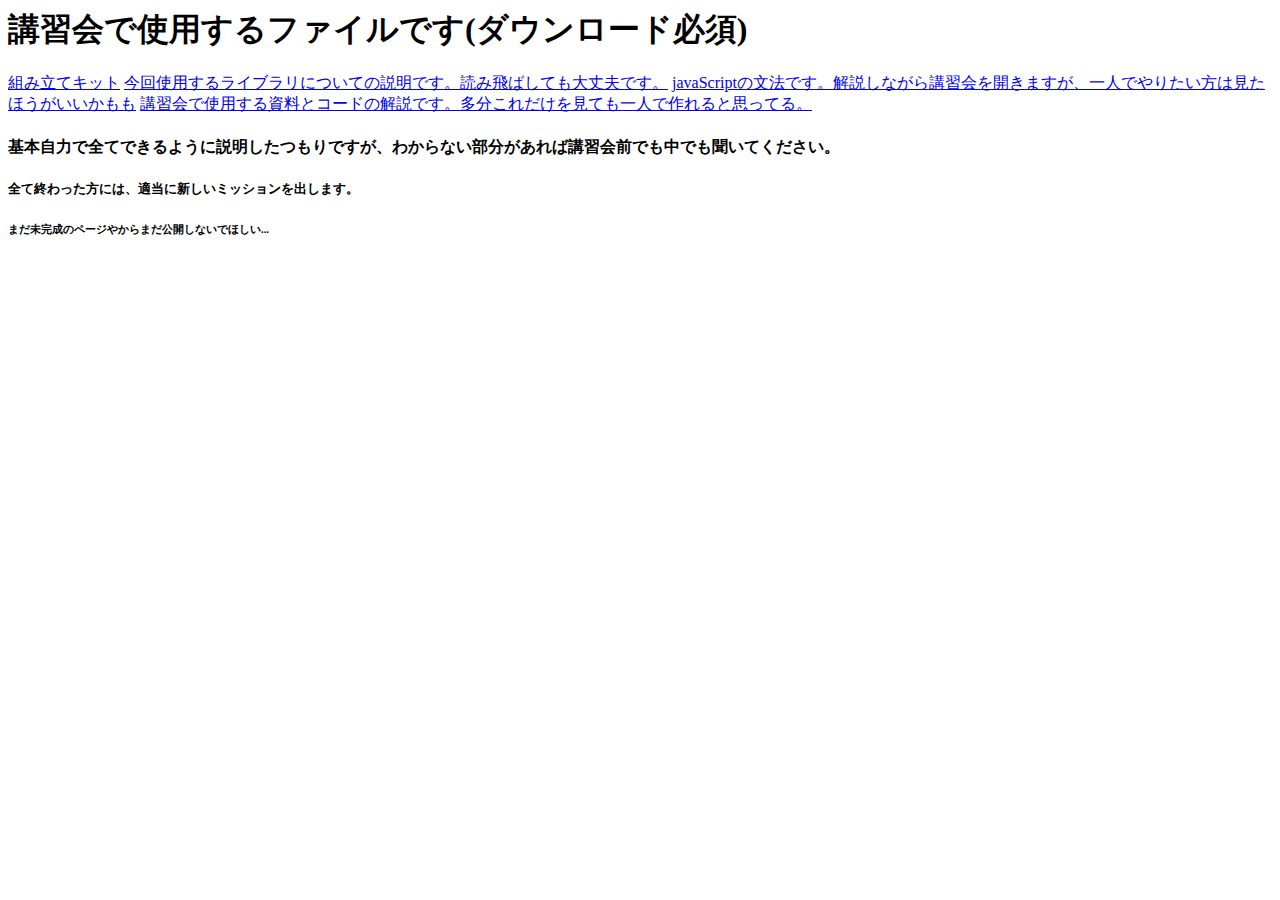
==== index.html @ 8eeca757 "ホームの追加" ====
<html lang="en">
<head>
    <meta charset="UTF-8">
    <meta name="viewport" content="width=device-width, initial-scale=1.0">
    <title>講習会用データまとめ</title>
</head>
<body>
    <h1>講習会で使用するファイルです(ダウンロード必須)</h1>
    <a href="組み立てキット.zip">組み立てキット</a>
    <a href="解説用ページ/index.html">今回使用するライブラリについての説明です。読み飛ばしても大丈夫です。</a>
    <a href="解説用ページ/src.html">javaScriptの文法です。解説しながら講習会を開きますが、一人でやりたい方は見たほうがいいかもも</a>
    <a href="解説用ページ/GameCord.html">講習会で使用する資料とコードの解説です。多分これだけを見ても一人で作れると思ってる。</a>
    <h4>基本自力で全てできるように説明したつもりですが、わからない部分があれば講習会前でも中でも聞いてください。</h4>
    <h5>全て終わった方には、適当に新しいミッションを出します。</h5>
    <h6>まだ未完成のページやからまだ公開しないでほしい...</h6>
</body>
</html>
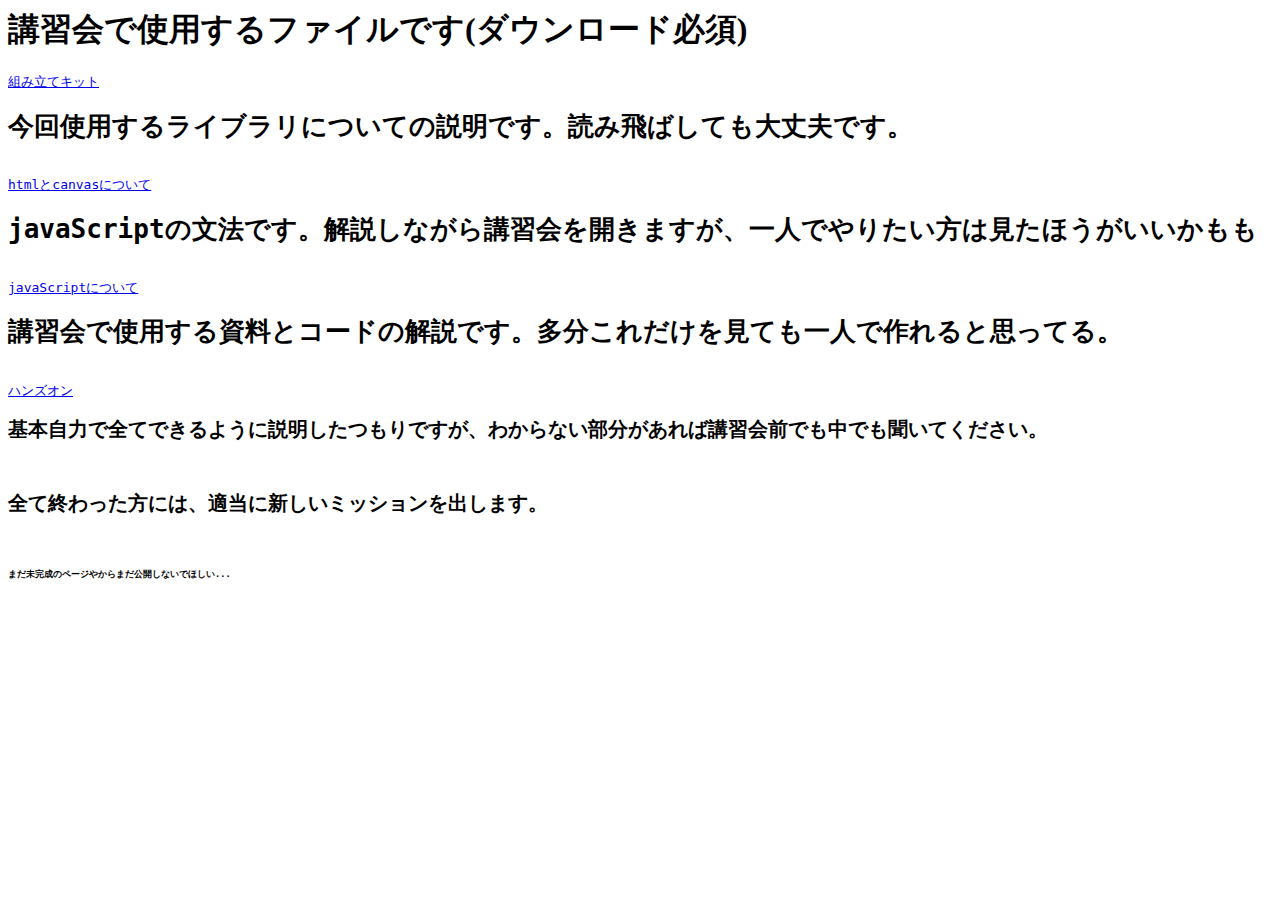
==== commit 1b9fc82a: "行揃え" ====
--- a/index.html
+++ b/index.html
@@ -6,12 +6,18 @@
 </head>
 <body>
     <h1>講習会で使用するファイルです(ダウンロード必須)</h1>
-    <a href="組み立てキット.zip">組み立てキット</a>
-    <a href="解説用ページ/index.html">今回使用するライブラリについての説明です。読み飛ばしても大丈夫です。</a>
-    <a href="解説用ページ/src.html">javaScriptの文法です。解説しながら講習会を開きますが、一人でやりたい方は見たほうがいいかもも</a>
-    <a href="解説用ページ/GameCord.html">講習会で使用する資料とコードの解説です。多分これだけを見ても一人で作れると思ってる。</a>
-    <h4>基本自力で全てできるように説明したつもりですが、わからない部分があれば講習会前でも中でも聞いてください。</h4>
-    <h5>全て終わった方には、適当に新しいミッションを出します。</h5>
-    <h6>まだ未完成のページやからまだ公開しないでほしい...</h6>
+    <pre>
+<a href="組み立てキット.zip">組み立てキット</a>
+<h1>今回使用するライブラリについての説明です。読み飛ばしても大丈夫です。</h1>
+<a href="解説用ページ/index.html">htmlとcanvasについて</a>
+<h1>javaScriptの文法です。解説しながら講習会を開きますが、一人でやりたい方は見たほうがいいかもも</h1>
+<a href="解説用ページ/src.html">javaScriptについて</a>
+<h1>講習会で使用する資料とコードの解説です。多分これだけを見ても一人で作れると思ってる。</h1>
+<a href="解説用ページ/GameCord.html">ハンズオン</a>
+<h2>基本自力で全てできるように説明したつもりですが、わからない部分があれば講習会前でも中でも聞いてください。</h2>
+<h2>全て終わった方には、適当に新しいミッションを出します。</h2>
+<h6>まだ未完成のページやからまだ公開しないでほしい...</h6>
+    </pre>
+    
 </body>
 </html>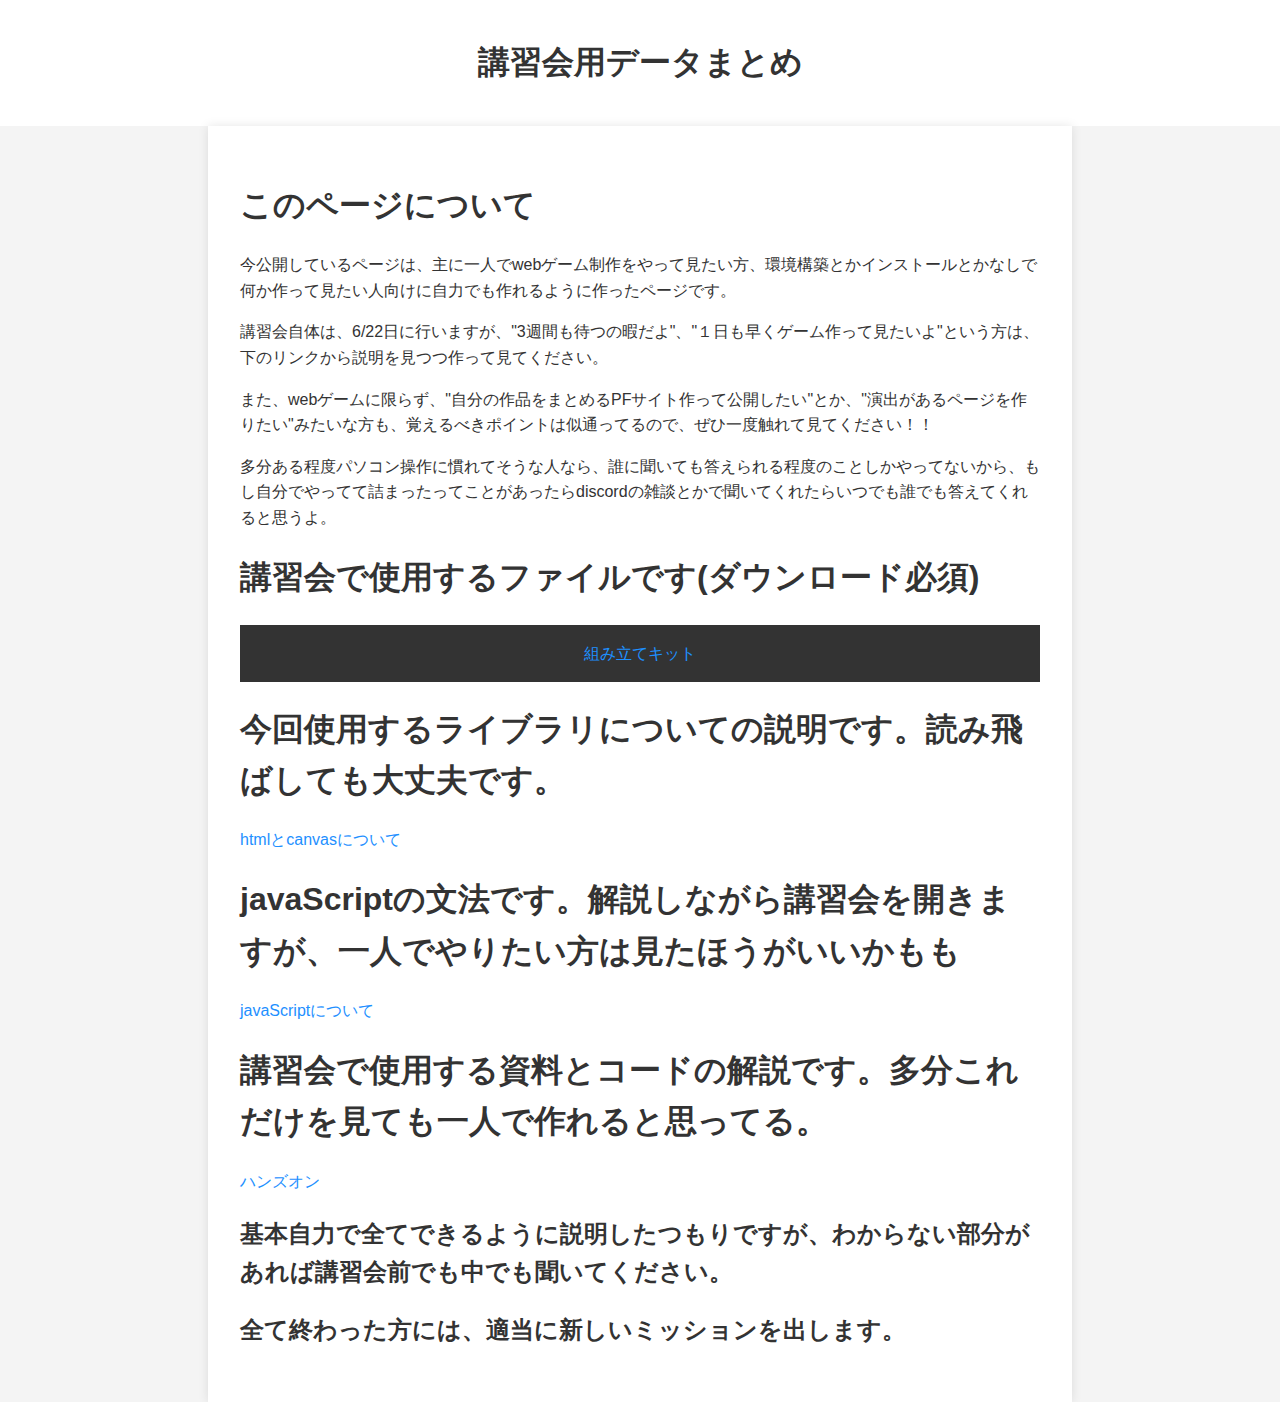
==== commit 87de791d: "完成!!" ====
--- a/index.html
+++ b/index.html
@@ -1,23 +1,78 @@
+<!DOCTYPE html>
 <html lang="en">
 <head>
     <meta charset="UTF-8">
     <meta name="viewport" content="width=device-width, initial-scale=1.0">
     <title>講習会用データまとめ</title>
+    <style>
+        body {
+            font-family: Arial, sans-serif;
+            line-height: 1.6;
+            margin: 0;
+            padding: 0;
+            background-color: #f4f4f4;
+            color: #333;
+        }
+        header {
+            background: #fff;
+            color: #fff;
+            padding: 1rem 0;
+            text-align: center;
+        }
+        .container {
+            padding: 2rem;
+            max-width: 800px;
+            margin: auto;
+            background: #fff;
+            box-shadow: 0 0 10px rgba(0, 0, 0, 0.1);
+        }
+        h1, h2 {
+            color: #333;
+        }
+        a {
+            color: #1e90ff;
+            text-decoration: none;
+        }
+        a:hover {
+            text-decoration: underline;
+        }
+        pre {
+            background: #f4f4f4;
+            padding: 1rem;
+            overflow-x: auto;
+        }
+        .download {
+            background: #333;
+            color: #fff;
+            padding: 1rem;
+            text-align: center;
+            margin: 1rem 0;
+        }
+    </style>
 </head>
 <body>
-    <h1>講習会で使用するファイルです(ダウンロード必須)</h1>
-    <pre>
-<a href="組み立てキット.zip">組み立てキット</a>
-<h1>今回使用するライブラリについての説明です。読み飛ばしても大丈夫です。</h1>
-<a href="解説用ページ/index.html">htmlとcanvasについて</a>
-<h1>javaScriptの文法です。解説しながら講習会を開きますが、一人でやりたい方は見たほうがいいかもも</h1>
-<a href="解説用ページ/src.html">javaScriptについて</a>
-<h1>講習会で使用する資料とコードの解説です。多分これだけを見ても一人で作れると思ってる。</h1>
-<a href="解説用ページ/GameCord.html">ハンズオン</a>
-<h2>基本自力で全てできるように説明したつもりですが、わからない部分があれば講習会前でも中でも聞いてください。</h2>
-<h2>全て終わった方には、適当に新しいミッションを出します。</h2>
-<h6>まだ未完成のページやからまだ公開しないでほしい...</h6>
-    </pre>
-    
+    <header>
+        <h1>講習会用データまとめ</h1>
+    </header>
+    <div class="container">
+        <h1>このページについて</h1>
+        <p>今公開しているページは、主に一人でwebゲーム制作をやって見たい方、環境構築とかインストールとかなしで何か作って見たい人向けに自力でも作れるように作ったページです。</p>
+        <p>講習会自体は、6/22日に行いますが、"3週間も待つの暇だよ"、"１日も早くゲーム作って見たいよ"という方は、下のリンクから説明を見つつ作って見てください。</p>
+        <p>また、webゲームに限らず、"自分の作品をまとめるPFサイト作って公開したい"とか、"演出があるページを作りたい"みたいな方も、覚えるべきポイントは似通ってるので、ぜひ一度触れて見てください！！</p>
+        <p>多分ある程度パソコン操作に慣れてそうな人なら、誰に聞いても答えられる程度のことしかやってないから、もし自分でやってて詰まったってことがあったらdiscordの雑談とかで聞いてくれたらいつでも誰でも答えてくれると思うよ。</p>
+
+        <h1>講習会で使用するファイルです(ダウンロード必須)</h1>
+        <div class="download">
+            <a href="組み立てキット.zip">組み立てキット</a>
+        </div>
+        <h1>今回使用するライブラリについての説明です。読み飛ばしても大丈夫です。</h1>
+        <p><a href="解説用ページ/index.html">htmlとcanvasについて</a></p>
+        <h1>javaScriptの文法です。解説しながら講習会を開きますが、一人でやりたい方は見たほうがいいかもも</h1>
+        <p><a href="解説用ページ/src.html">javaScriptについて</a></p>
+        <h1>講習会で使用する資料とコードの解説です。多分これだけを見ても一人で作れると思ってる。</h1>
+        <p><a href="解説用ページ/GameCord.html">ハンズオン</a></p>
+        <h2>基本自力で全てできるように説明したつもりですが、わからない部分があれば講習会前でも中でも聞いてください。</h2>
+        <h2>全て終わった方には、適当に新しいミッションを出します。</h2>
+    </div>
 </body>
-</html>+</html>
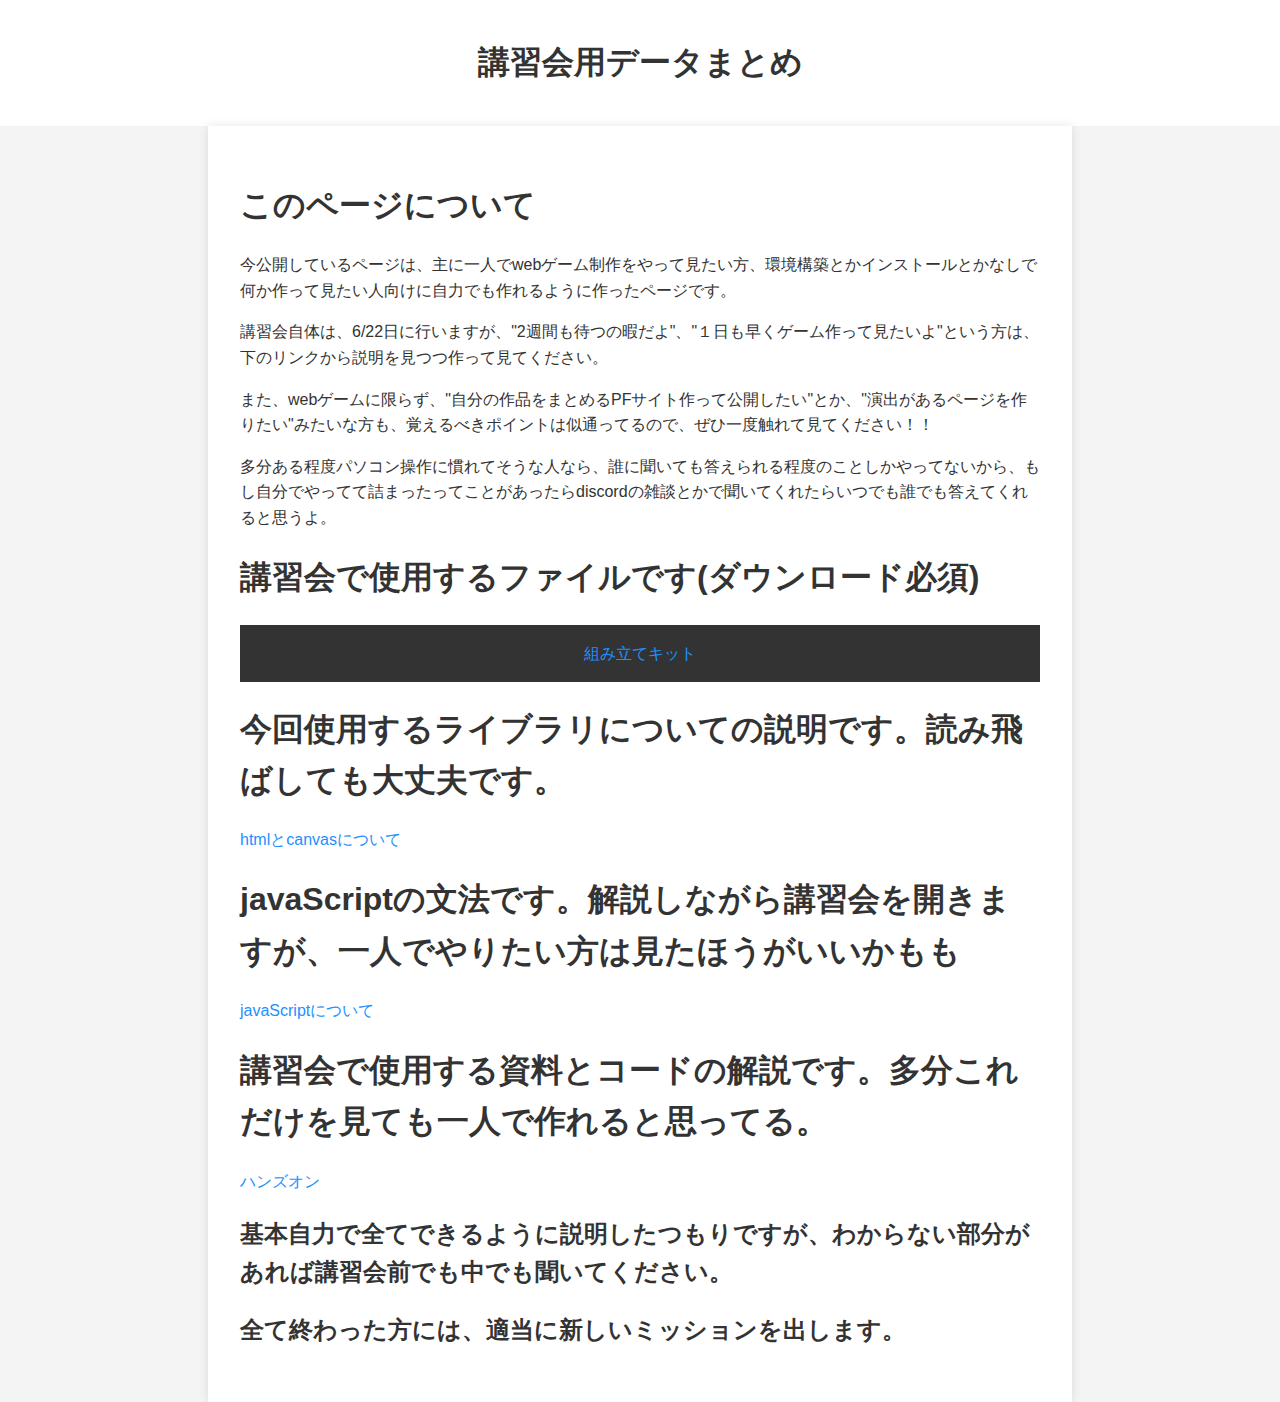
==== commit 69d2b649: "日付変更" ====
--- a/index.html
+++ b/index.html
@@ -57,13 +57,13 @@
     <div class="container">
         <h1>このページについて</h1>
         <p>今公開しているページは、主に一人でwebゲーム制作をやって見たい方、環境構築とかインストールとかなしで何か作って見たい人向けに自力でも作れるように作ったページです。</p>
-        <p>講習会自体は、6/22日に行いますが、"3週間も待つの暇だよ"、"１日も早くゲーム作って見たいよ"という方は、下のリンクから説明を見つつ作って見てください。</p>
+        <p>講習会自体は、6/22日に行いますが、"2週間も待つの暇だよ"、"１日も早くゲーム作って見たいよ"という方は、下のリンクから説明を見つつ作って見てください。</p>
         <p>また、webゲームに限らず、"自分の作品をまとめるPFサイト作って公開したい"とか、"演出があるページを作りたい"みたいな方も、覚えるべきポイントは似通ってるので、ぜひ一度触れて見てください！！</p>
         <p>多分ある程度パソコン操作に慣れてそうな人なら、誰に聞いても答えられる程度のことしかやってないから、もし自分でやってて詰まったってことがあったらdiscordの雑談とかで聞いてくれたらいつでも誰でも答えてくれると思うよ。</p>
 
         <h1>講習会で使用するファイルです(ダウンロード必須)</h1>
         <div class="download">
-            <a href="組み立てキット.zip">組み立てキット</a>
+            <a href="jsTutorial.zip">組み立てキット</a>
         </div>
         <h1>今回使用するライブラリについての説明です。読み飛ばしても大丈夫です。</h1>
         <p><a href="解説用ページ/index.html">htmlとcanvasについて</a></p>
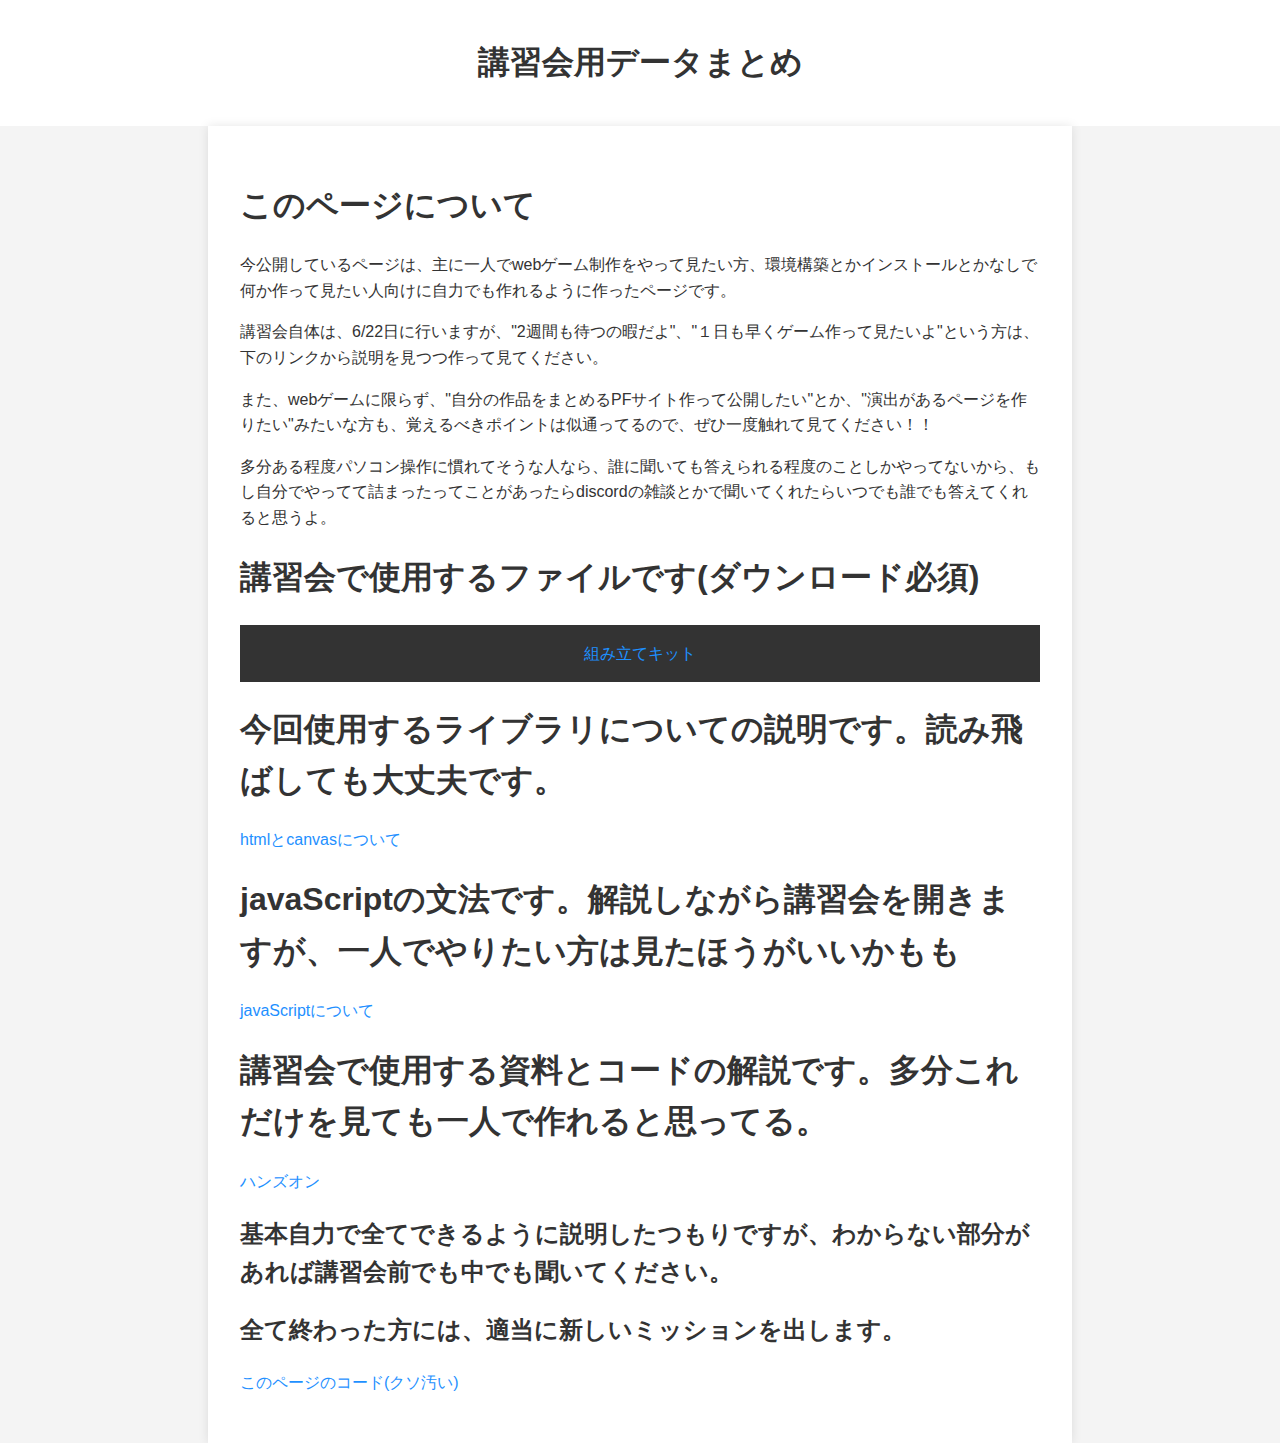
==== commit 2fe41012: "リンク追加" ====
--- a/index.html
+++ b/index.html
@@ -73,6 +73,7 @@
         <p><a href="解説用ページ/GameCord.html">ハンズオン</a></p>
         <h2>基本自力で全てできるように説明したつもりですが、わからない部分があれば講習会前でも中でも聞いてください。</h2>
         <h2>全て終わった方には、適当に新しいミッションを出します。</h2>
+        <p><a href="https://github.com/t-a1024/teachJs">このページのコード(クソ汚い)</a></p>
     </div>
 </body>
 </html>
